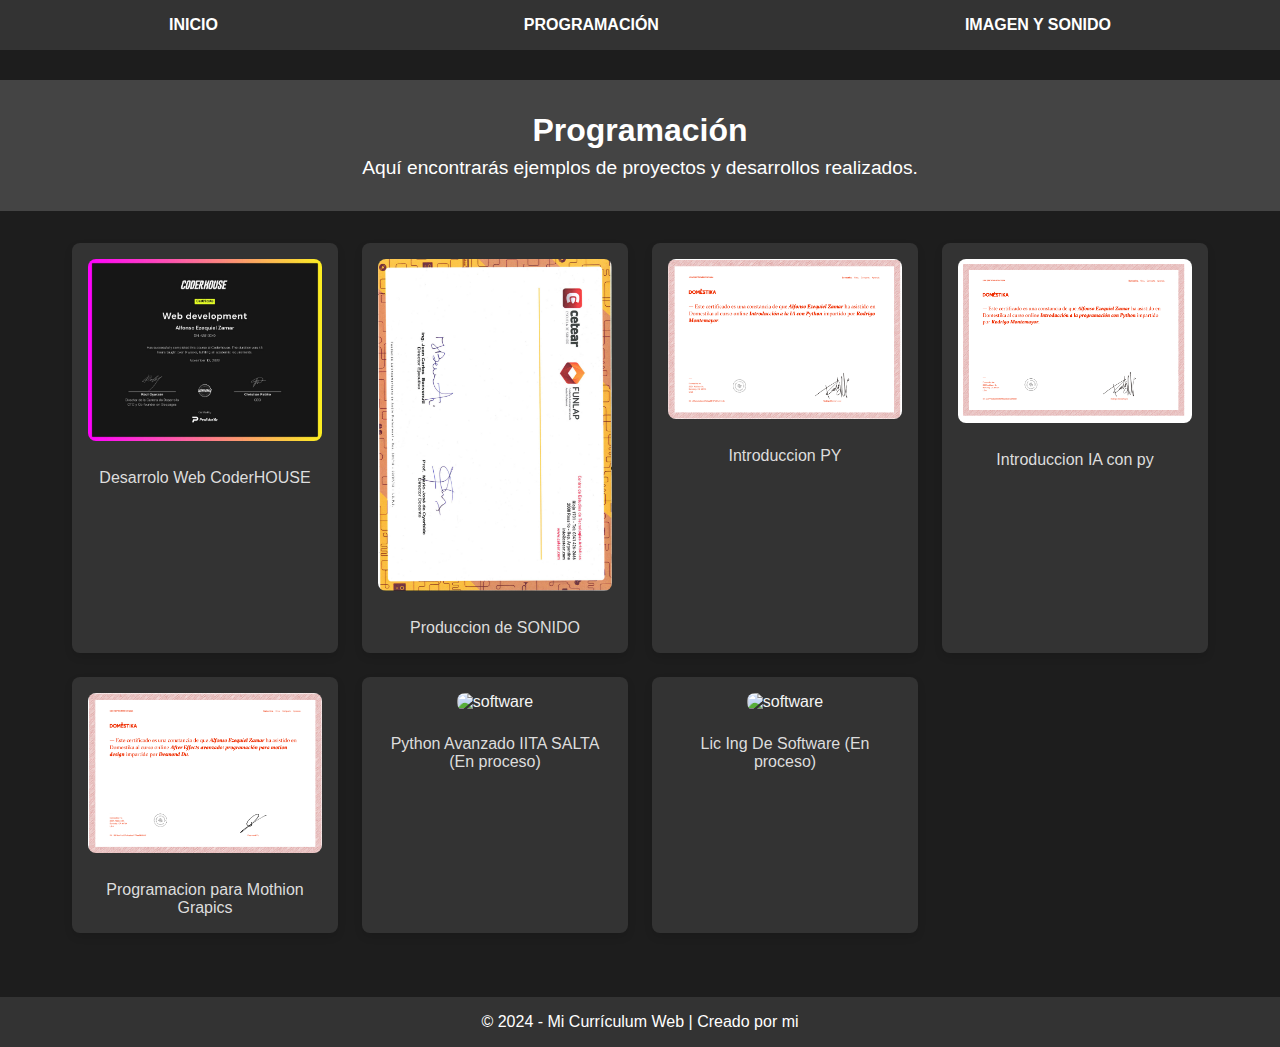
==== programacion.html @ d8646f56 "Primero" ====
<!DOCTYPE html>
<html lang="es">
<head>
    <meta charset="UTF-8">
    <meta name="viewport" content="width=device-width, initial-scale=1.0">
    <title>Programación</title>
    <link rel="stylesheet" href="styles.css">
</head>
<body>
    <nav class="navbar">
        <a href="index.html" class="nav-button">INICIO</a>
        <a href="programacion.html" class="nav-button">PROGRAMACIÓN</a>
        <a href="imagen_y_sonido.html" class="nav-button">IMAGEN Y SONIDO</a>
    </nav>

    <header class="page-header">
        <h1>Programación</h1>
        <p>Aquí encontrarás ejemplos de proyectos y desarrollos realizados.</p>
    </header>

    <section class="gallery">
        <div class="gallery-item">
            <img src="cer1.png" alt="Desarrollo WEB">
            <h2></h2>
            <p>Desarrolo Web CoderHOUSE</p>
        </div>
        <div class="gallery-item">
            <img src="ce2.png" alt="Produccion sonido">
            <h2></h2>
            <p>Produccion de SONIDO</p>
        </div>
        <div class="gallery-item">
            <img src="cer 4.png" alt="Python">
            <h2></h2>
            <p>Introduccion PY</p>
        </div>
        <div class="gallery-item">
            <img src="ce5 .png" alt="Python">
            <h2></h2>
            <p>Introduccion IA con py</p>
        </div>
        <div class="gallery-item">
            <img src="asda.png" alt="Pyton Avanzado">
            <h2></h2>
            <p>Programacion para Mothion Grapics</p>
        </div>
        <div class="gallery-item">
            <img src="" alt="software">
            <h2></h2>
            <p>Python Avanzado IITA SALTA (En proceso)</p>
        </div>
        <div class="gallery-item">
            <img src="" alt="software">
            <h2></h2>
            <p>Lic Ing De Software (En proceso)</p>
        </div>
    </section>

    <footer>
        <p>© 2024 - Mi Currículum Web | Creado por mi</p>
    </footer>
</body>
</html>
---- styles.css ----
/* Reset de márgenes */
* {
    margin: 0;
    padding: 0;
    box-sizing: border-box;
}

/* Fondo global y tipografía */
body {
    font-family: 'Arial', sans-serif;
    background-color: #1d1d1d;
    color: #f5f5f5;
    text-align: center;
}

/* Navbar */
.navbar {
    display: flex;
    justify-content: space-around;
    align-items: center;
    background-color: #333;
    padding: 1rem;
    position: fixed;
    width: 100%;
    top: 0;
    left: 0;
}

.nav-button {
    text-decoration: none;
    color: white;
    font-weight: bold;
    transition: color 0.3s;
}

.nav-button:hover {
    color: #ff6347;
}

/* Sección principal */
.hero {
    margin-top: 80px;
    padding: 3rem;
}

.profile-picture img {
    width: 150px;
    height: 150px;
    border-radius: 50%;
    border: 3px solid #fff;
    margin-bottom: 1rem;
    animation: fadeIn 2s;
}

.info h1 {
    font-size: 2rem;
    margin-bottom: 0.5rem;
}

.info p {
    font-size: 1.2rem;
    margin-bottom: 0.2rem;
}

/* Sección de contenido */
.content {
    margin-top: 2rem;
    padding: 2rem;
    text-align: left;
    max-width: 800px;
    margin-left: auto;
    margin-right: auto;
}

h2 {
    margin-bottom: 1rem;
    color: #ff6347;
}

ul {
    list-style-type: square;
    margin-bottom: 1.5rem;
}

li {
    margin-bottom: 0.5rem;
}

/* Footer */
footer {
    margin-top: 2rem;
    padding: 1rem;
    background-color: #333;
    color: white;
}

/* Animaciones */
@keyframes fadeIn {
    0% {
        opacity: 0;
    }
    100% {
        opacity: 1;
    }
}

/* Responsive */
@media (max-width: 768px) {
    .hero {
        padding: 1rem;
    }

    .info h1 {
        font-size: 1.5rem;
    }

    .info p {
        font-size: 1rem;
    }

    .profile-picture img {
        width: 120px;
        height: 120px;
    }
}


/* Header de las páginas */
.page-header {
    margin-top: 80px;
    padding: 2rem;
    background-color: #444;
    color: white;
}

.page-header h1 {
    font-size: 2rem;
    margin-bottom: 0.5rem;
}

.page-header p {
    font-size: 1.2rem;
}

/* Galería */
.gallery {
    display: grid;
    grid-template-columns: repeat(auto-fit, minmax(250px, 1fr));
    gap: 1.5rem;
    padding: 2rem;
    max-width: 1200px;
    margin: auto;
}

.gallery-item {
    background-color: #333;
    padding: 1rem;
    border-radius: 8px;
    text-align: center;
    box-shadow: 0 4px 8px rgba(0, 0, 0, 0.1);
    transition: transform 0.3s, box-shadow 0.3s;
}

.gallery-item:hover {
    transform: scale(1.05);
    box-shadow: 0 8px 16px rgba(0, 0, 0, 0.2);
}

.gallery-item img {
    width: 100%;
    border-radius: 8px;
    margin-bottom: 1rem;
}

.gallery-item h2 {
    font-size: 1.5rem;
    margin-bottom: 0.5rem;
    color: #ff6347;
}

.gallery-item p {
    font-size: 1rem;
    color: #ddd;
}

/* Responsive */
@media (max-width: 768px) {
    .gallery {
        grid-template-columns: 1fr;
    }
}
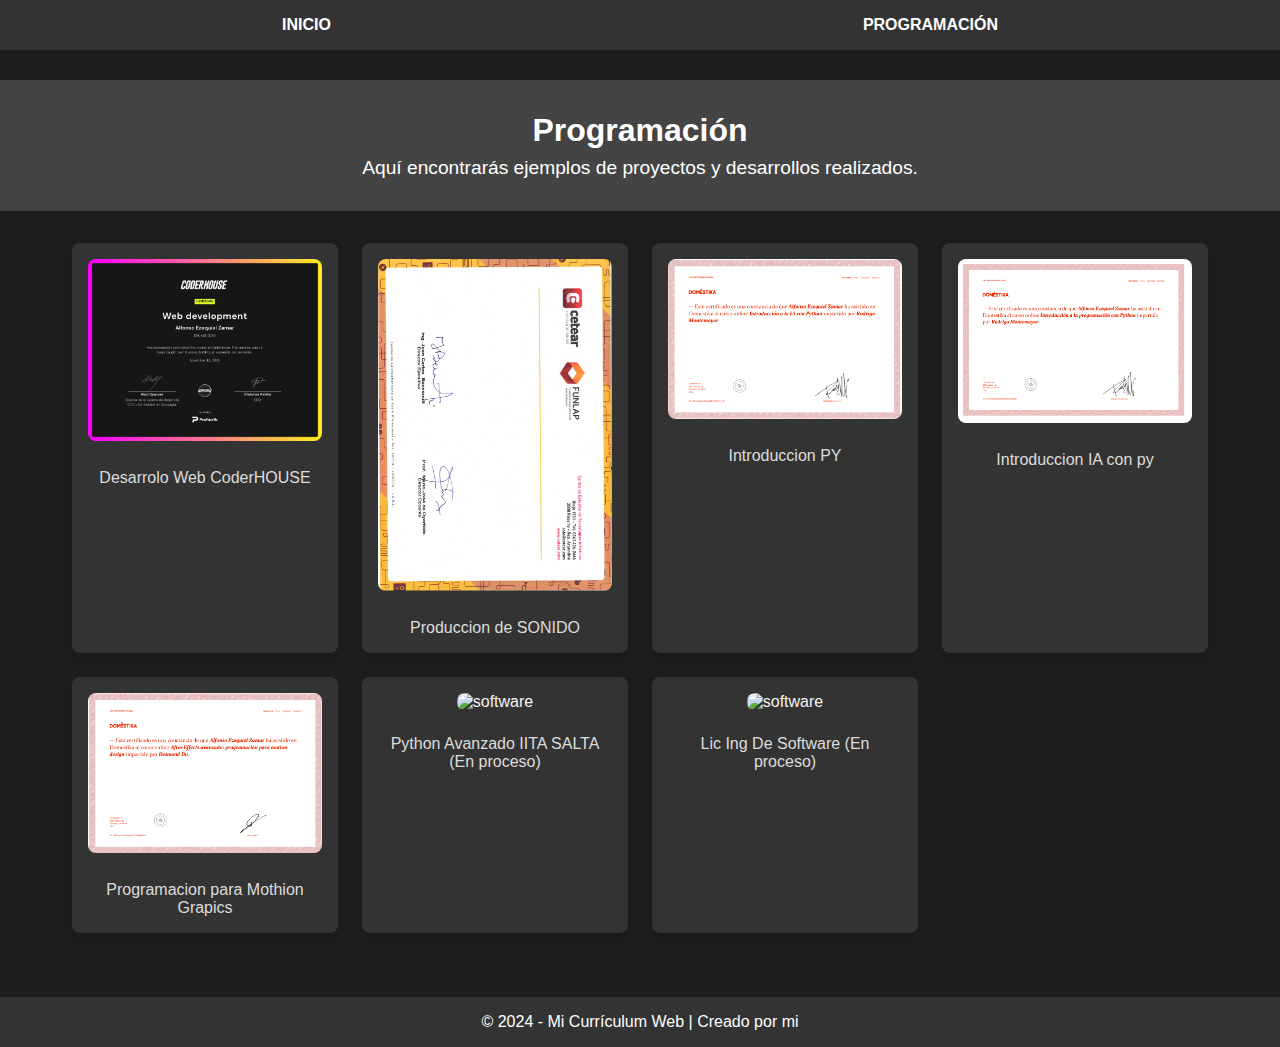
==== commit d634bf2c: "xd22" ====
--- a/programacion.html
+++ b/programacion.html
@@ -10,7 +10,6 @@
     <nav class="navbar">
         <a href="index.html" class="nav-button">INICIO</a>
         <a href="programacion.html" class="nav-button">PROGRAMACIÓN</a>
-        <a href="imagen_y_sonido.html" class="nav-button">IMAGEN Y SONIDO</a>
     </nav>
 
     <header class="page-header">
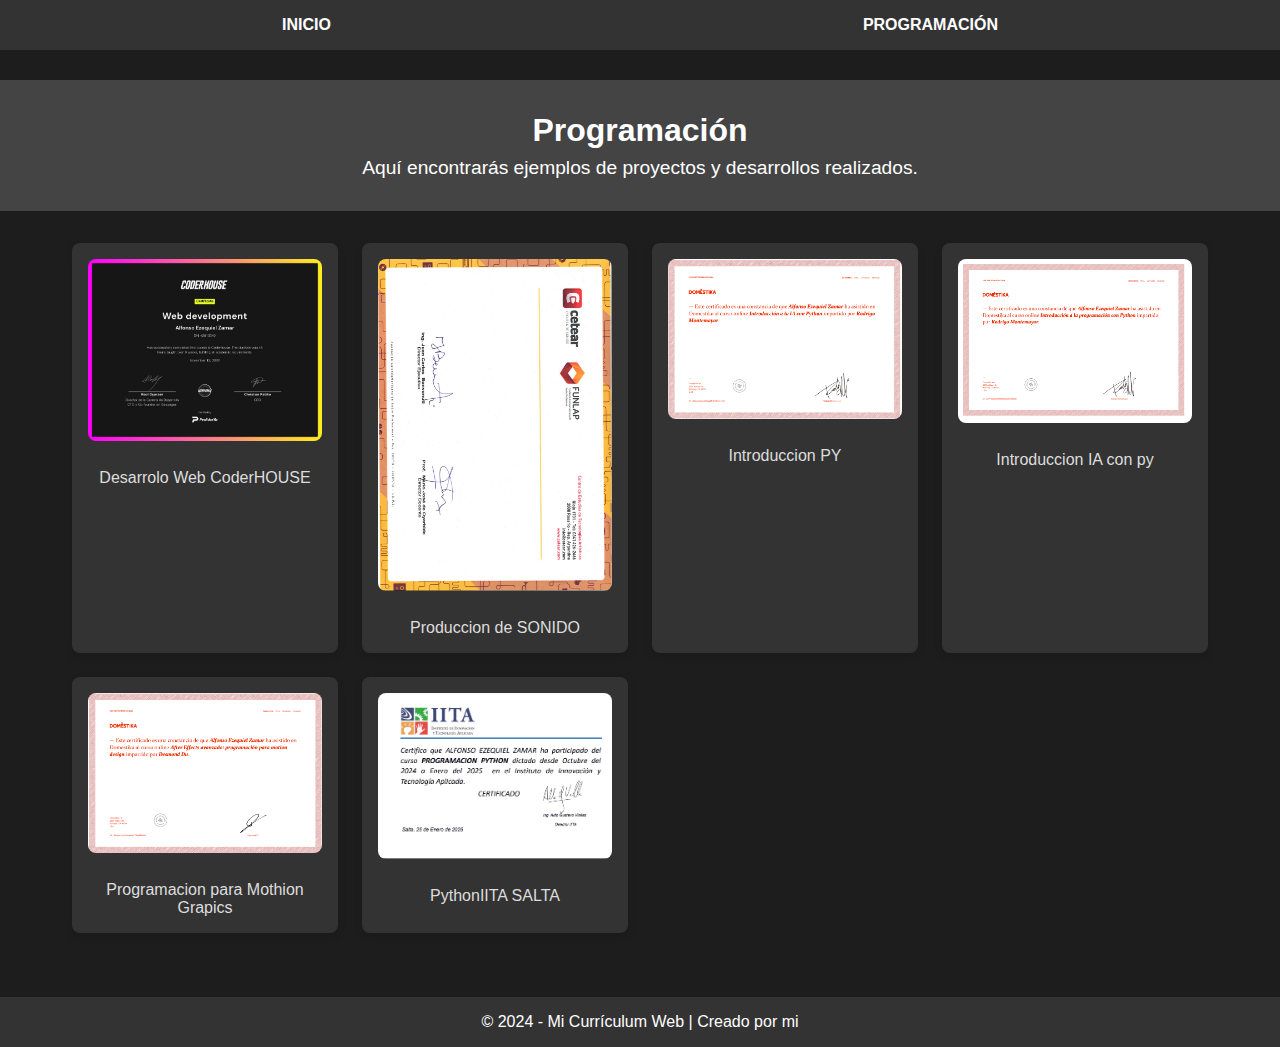
==== commit 60d7bd9b: "asda" ====
--- a/programacion.html
+++ b/programacion.html
@@ -44,14 +44,9 @@
             <p>Programacion para Mothion Grapics</p>
         </div>
         <div class="gallery-item">
-            <img src="" alt="software">
+            <img src="Captura de pantalla 2025-02-04 190809.png" alt="software">
             <h2></h2>
-            <p>Python Avanzado IITA SALTA (En proceso)</p>
-        </div>
-        <div class="gallery-item">
-            <img src="" alt="software">
-            <h2></h2>
-            <p>Lic Ing De Software (En proceso)</p>
+            <p>PythonIITA SALTA</p>
         </div>
     </section>
 
